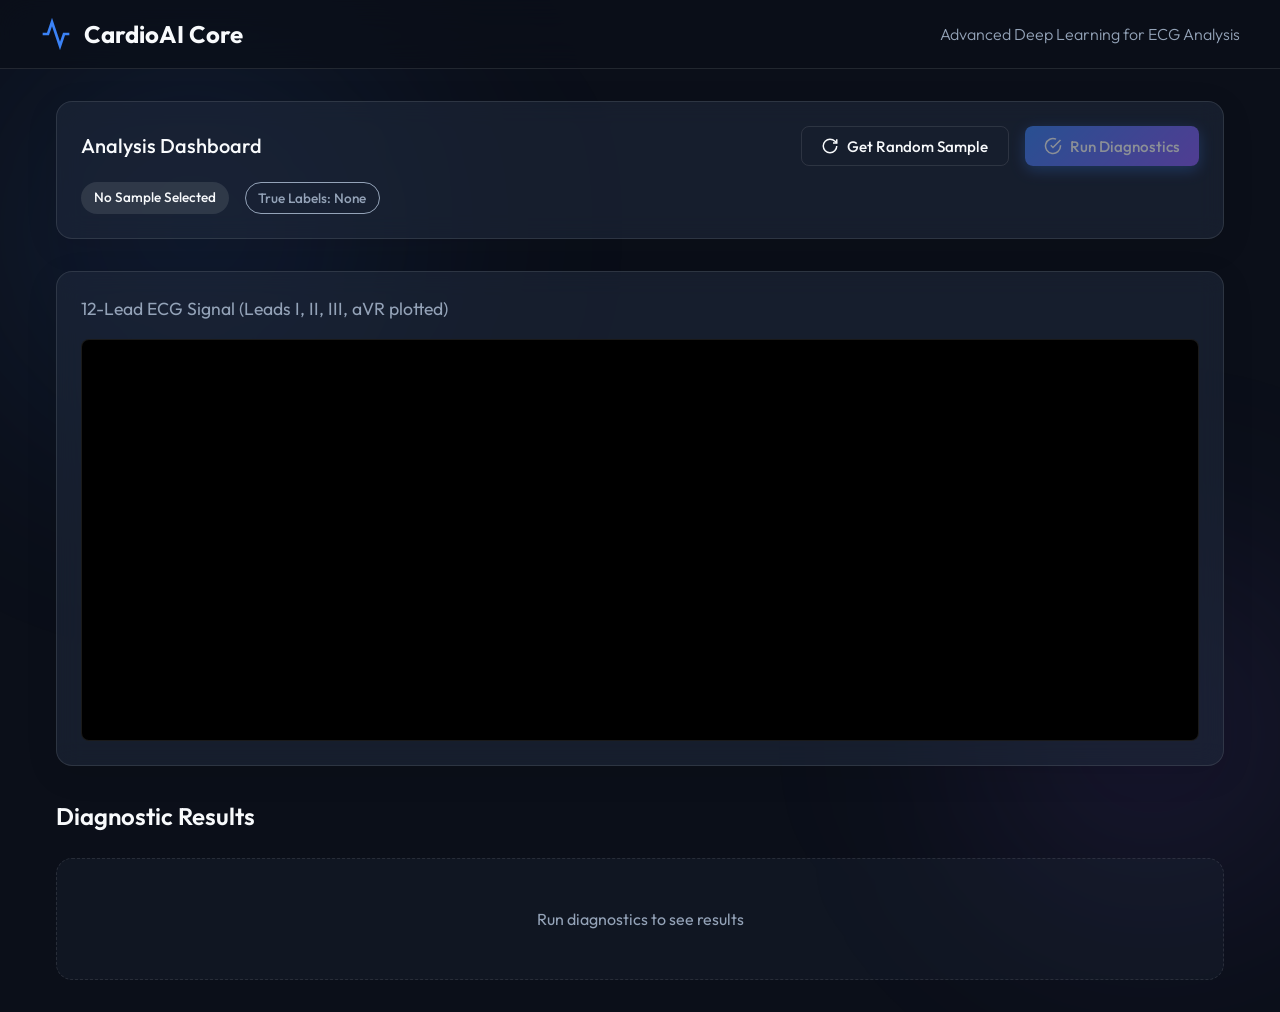
==== src/webapp/static/index.html @ 7f87bcef "demo" ====
<!DOCTYPE html>
<html lang="en">
<head>
    <meta charset="UTF-8">
    <meta name="viewport" content="width=device-width, initial-scale=1.0">
    <title>Heart Disease Diagnosis AI</title>
    <link href="https://fonts.googleapis.com/css2?family=Outfit:wght@300;400;500;600;700&display=swap" rel="stylesheet">
    <link rel="stylesheet" href="style.css">
</head>
<body>
    <div class="blob blob-1"></div>
    <div class="blob blob-2"></div>
    
    <header class="glass-header">
        <div class="header-content">
            <div class="logo">
                <svg viewBox="0 0 24 24" width="32" height="32" stroke="currentColor" stroke-width="2" fill="none">
                    <path d="M22 12h-4l-3 9L9 3l-3 9H2"/>
                </svg>
                <h1>CardioAI Core</h1>
            </div>
            <p>Advanced Deep Learning for ECG Analysis</p>
        </div>
    </header>

    <main class="container">
        <section class="control-panel glass-panel">
            <div class="panel-header">
                <h2>Analysis Dashboard</h2>
                <div class="actions">
                    <button id="btn-sample" class="btn btn-primary">
                        <svg viewBox="0 0 24 24" width="18" height="18" stroke="currentColor" stroke-width="2" fill="none"><path d="M21 12a9 9 0 1 1-9-9c2.52 0 4.93 1 6.74 2.74L21 8"/><path d="M21 3v5h-5"/></svg>
                        Get Random Sample
                    </button>
                    <button id="btn-predict" class="btn btn-accent" disabled>
                        <svg viewBox="0 0 24 24" width="18" height="18" stroke="currentColor" stroke-width="2" fill="none"><path d="M22 11.08V12a10 10 0 1 1-5.93-9.14"/><polyline points="22 4 12 14.01 9 11.01"/></svg>
                        Run Diagnostics
                    </button>
                </div>
            </div>
            <div class="status-indicator">
                <span class="badge" id="sample-id-badge">No Sample Selected</span>
                <span class="badge badge-outline" id="true-diag-badge">True Labels: None</span>
            </div>
        </section>

        <section class="visualization-area glass-panel">
            <div class="ecg-container">
                <div class="ecg-header">
                    <h3>12-Lead ECG Signal (Leads I, II, III, aVR plotted)</h3>
                </div>
                <!-- We will plot 4 leads out of 12 for visual clarity -->
                <div class="canvas-wrapper">
                    <canvas id="ecg-canvas"></canvas>
                </div>
            </div>
        </section>

        <section class="results-area">
            <h2 class="section-title">Diagnostic Results</h2>
            <div id="models-grid" class="models-grid">
                <!-- Model cards will be injected here by JS -->
                <div class="empty-state">
                    <p>Run diagnostics to see results</p>
                </div>
            </div>
        </section>
    </main>

    <div id="loading-overlay" class="loading-overlay hidden">
        <div class="spinner"></div>
        <p>Analyzing ECG Signals...</p>
    </div>

    <script src="app.js"></script>
</body>
</html>
---- src/webapp/static/style.css ----
:root {
    --bg-color: #0b0f19;
    --text-main: #f8fafc;
    --text-muted: #94a3b8;
    --panel-bg: rgba(30, 41, 59, 0.6);
    --panel-border: rgba(255, 255, 255, 0.1);
    --accent: #3b82f6;
    --accent-hover: #2563eb;
    --accent-glow: rgba(59, 130, 246, 0.5);
    
    --success: #10b981;
    --danger: #ef4444;
    --warning: #f59e0b;
    --brand-gradient: linear-gradient(135deg, #3b82f6, #8b5cf6);
}

* {
    box-sizing: border-box;
    margin: 0;
    padding: 0;
}

body {
    font-family: 'Outfit', -apple-system, sans-serif;
    background-color: var(--bg-color);
    color: var(--text-main);
    line-height: 1.5;
    min-height: 100vh;
    overflow-x: hidden;
    position: relative;
}

/* Background Gradients */
.blob {
    position: fixed;
    border-radius: 50%;
    filter: blur(100px);
    z-index: -1;
    animation: float 20s infinite alternate;
}
.blob-1 {
    width: 50vw;
    height: 50vw;
    background: radial-gradient(circle, rgba(59,130,246,0.15) 0%, transparent 70%);
    top: -10%; left: -10%;
}
.blob-2 {
    width: 40vw;
    height: 40vw;
    background: radial-gradient(circle, rgba(139,92,246,0.15) 0%, transparent 70%);
    bottom: -10%; right: -10%;
    animation-delay: -5s;
}

@keyframes float {
    0% { transform: translate(0, 0) scale(1); }
    100% { transform: translate(50px, 50px) scale(1.1); }
}

/* Glassmorphism Classes */
.glass-header {
    background: rgba(11, 15, 25, 0.7);
    backdrop-filter: blur(16px);
    -webkit-backdrop-filter: blur(16px);
    border-bottom: 1px solid var(--panel-border);
    padding: 1rem 2rem;
    position: sticky;
    top: 0;
    z-index: 100;
}

.glass-panel {
    background: var(--panel-bg);
    backdrop-filter: blur(12px);
    -webkit-backdrop-filter: blur(12px);
    border: 1px solid var(--panel-border);
    border-radius: 16px;
    padding: 1.5rem;
    box-shadow: 0 8px 32px rgba(0, 0, 0, 0.1);
}

/* Header */
.header-content {
    max-width: 1200px;
    margin: 0 auto;
    display: flex;
    justify-content: space-between;
    align-items: center;
}
.logo {
    display: flex;
    align-items: center;
    gap: 0.75rem;
    color: var(--accent);
}
.logo h1 {
    font-size: 1.5rem;
    font-weight: 700;
    color: var(--text-main);
}
.header-content p {
    color: var(--text-muted);
    font-weight: 300;
}

/* Container */
.container {
    max-width: 1200px;
    margin: 2rem auto;
    padding: 0 1rem;
    display: grid;
    gap: 2rem;
}

/* Control Panel */
.panel-header {
    display: flex;
    justify-content: space-between;
    align-items: center;
    margin-bottom: 1rem;
}
.panel-header h2 {
    font-size: 1.25rem;
    font-weight: 500;
}
.actions {
    display: flex;
    gap: 1rem;
}

/* Buttons */
.btn {
    display: inline-flex;
    align-items: center;
    gap: 0.5rem;
    padding: 0.6rem 1.2rem;
    border-radius: 8px;
    border: none;
    font-family: inherit;
    font-weight: 500;
    font-size: 0.95rem;
    cursor: pointer;
    transition: all 0.25s ease;
}
.btn:disabled {
    opacity: 0.5;
    cursor: not-allowed;
}

.btn-primary {
    background: transparent;
    color: var(--text-main);
    border: 1px solid var(--panel-border);
}
.btn-primary:hover:not(:disabled) {
    background: rgba(255,255,255,0.05);
    border-color: rgba(255,255,255,0.2);
}

.btn-accent {
    background: var(--brand-gradient);
    color: white;
    box-shadow: 0 4px 15px var(--accent-glow);
}
.btn-accent:hover:not(:disabled) {
    transform: translateY(-2px);
    box-shadow: 0 6px 20px var(--accent-glow);
}

/* Status Badges */
.status-indicator {
    display: flex;
    gap: 1rem;
}
.badge {
    padding: 0.3rem 0.8rem;
    border-radius: 20px;
    font-size: 0.85rem;
    font-weight: 500;
    background: rgba(255,255,255,0.1);
}
.badge-outline {
    background: transparent;
    border: 1px solid var(--text-muted);
    color: var(--text-muted);
}

/* ECG Visualization */
.ecg-container {
    width: 100%;
}
.ecg-header {
    margin-bottom: 1rem;
}
.ecg-header h3 {
    font-size: 1.1rem;
    font-weight: 400;
    color: var(--text-muted);
}
.canvas-wrapper {
    width: 100%;
    background: #000;
    border-radius: 8px;
    overflow: hidden;
    position: relative;
    border: 1px solid var(--panel-border);
}
#ecg-canvas {
    width: 100%;
    height: 400px;
    display: block;
}

/* Results Area */
.section-title {
    margin-bottom: 1.5rem;
    font-size: 1.5rem;
    font-weight: 600;
}
.models-grid {
    display: grid;
    grid-template-columns: repeat(auto-fill, minmax(280px, 1fr));
    gap: 1.5rem;
}
.empty-state {
    grid-column: 1 / -1;
    text-align: center;
    padding: 3rem;
    background: rgba(30, 41, 59, 0.3);
    border: 1px dashed var(--panel-border);
    border-radius: 16px;
    color: var(--text-muted);
}

/* Model Cards */
.model-card {
    background: rgba(30, 41, 59, 0.8);
    backdrop-filter: blur(12px);
    border: 1px solid var(--panel-border);
    border-radius: 12px;
    padding: 1.5rem;
    transition: transform 0.3s ease, box-shadow 0.3s ease;
}
.model-card:hover {
    transform: translateY(-5px);
    border-color: rgba(255, 255, 255, 0.2);
    box-shadow: 0 10px 30px rgba(0, 0, 0, 0.2);
}
.model-name {
    font-size: 1.25rem;
    font-weight: 600;
    margin-bottom: 1rem;
    color: var(--accent);
    display: flex;
    justify-content: space-between;
    align-items: center;
    border-bottom: 1px solid rgba(255,255,255,0.05);
    padding-bottom: 0.75rem;
}

.pred-list {
    list-style: none;
}
.pred-item {
    display: flex;
    justify-content: space-between;
    align-items: center;
    padding: 0.5rem 0;
    font-size: 0.95rem;
}
.pred-class {
    font-weight: 500;
}
.pred-prob {
    font-family: monospace;
    color: var(--text-muted);
}
.pred-bar-container {
    width: 100%;
    height: 4px;
    background: rgba(255,255,255,0.1);
    border-radius: 2px;
    margin-top: 4px;
    overflow: hidden;
}
.pred-bar {
    height: 100%;
    border-radius: 2px;
    transition: width 1s cubic-bezier(0.4, 0, 0.2, 1);
}
.high-prob { color: var(--success); }
.high-prob .pred-bar { background: var(--success); }

/* Loading Overlay */
.loading-overlay {
    position: fixed;
    top: 0; left: 0; right: 0; bottom: 0;
    background: rgba(11, 15, 25, 0.85);
    backdrop-filter: blur(8px);
    z-index: 1000;
    display: flex;
    flex-direction: column;
    justify-content: center;
    align-items: center;
    gap: 1rem;
}
.loading-overlay.hidden {
    display: none;
}
.spinner {
    width: 40px;
    height: 40px;
    border: 3px solid rgba(255,255,255,0.1);
    border-top-color: var(--accent);
    border-radius: 50%;
    animation: spin 1s linear infinite;
}
@keyframes spin {
    100% { transform: rotate(360deg); }
}

/* Animations */
.slide-up {
    animation: slideUp 0.5s cubic-bezier(0.16, 1, 0.3, 1);
}
@keyframes slideUp {
    from { opacity: 0; transform: translateY(20px); }
    to { opacity: 1; transform: translateY(0); }
}
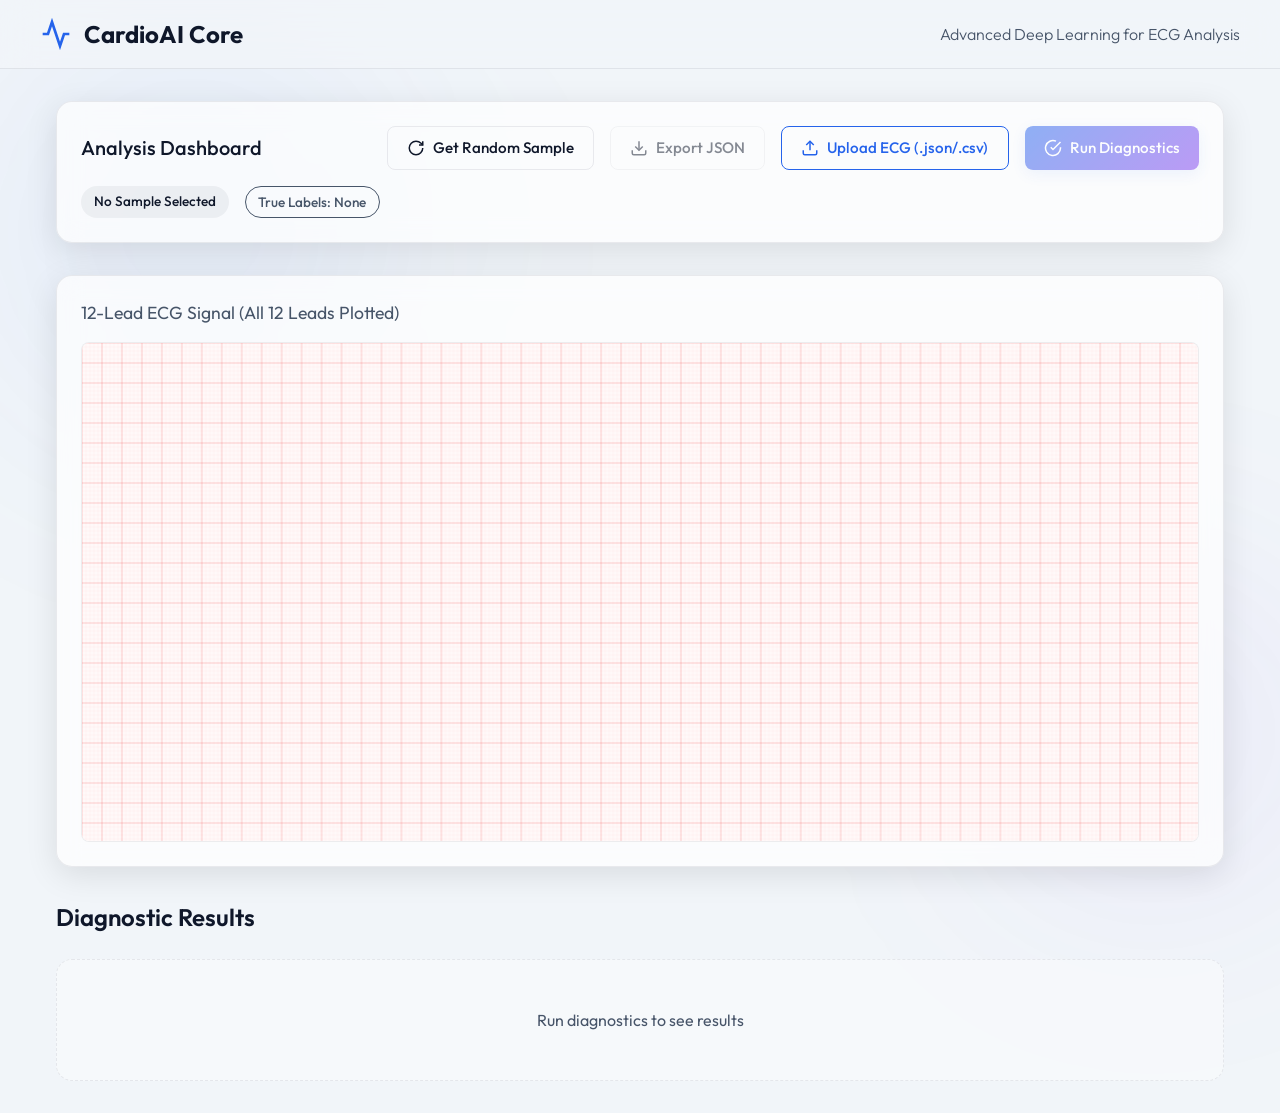
==== commit eaae5407: "." ====
--- a/src/webapp/static/index.html
+++ b/src/webapp/static/index.html
@@ -32,6 +32,15 @@
                         <svg viewBox="0 0 24 24" width="18" height="18" stroke="currentColor" stroke-width="2" fill="none"><path d="M21 12a9 9 0 1 1-9-9c2.52 0 4.93 1 6.74 2.74L21 8"/><path d="M21 3v5h-5"/></svg>
                         Get Random Sample
                     </button>
+                    <button id="btn-export" class="btn btn-primary" disabled>
+                        <svg viewBox="0 0 24 24" width="18" height="18" stroke="currentColor" stroke-width="2" fill="none"><path d="M21 15v4a2 2 0 0 1-2 2H5a2 2 0 0 1-2-2v-4"/><polyline points="7 10 12 15 17 10"/><line x1="12" y1="15" x2="12" y2="3"/></svg>
+                        Export JSON
+                    </button>
+                    <label for="file-upload" class="btn btn-secondary">
+                        <svg viewBox="0 0 24 24" width="18" height="18" stroke="currentColor" stroke-width="2" fill="none"><path d="M21 15v4a2 2 0 0 1-2 2H5a2 2 0 0 1-2-2v-4"/><polyline points="17 8 12 3 7 8"/><line x1="12" y1="3" x2="12" y2="15"/></svg>
+                        Upload ECG (.json/.csv)
+                    </label>
+                    <input id="file-upload" type="file" accept=".json,.csv" style="display: none;" />
                     <button id="btn-predict" class="btn btn-accent" disabled>
                         <svg viewBox="0 0 24 24" width="18" height="18" stroke="currentColor" stroke-width="2" fill="none"><path d="M22 11.08V12a10 10 0 1 1-5.93-9.14"/><polyline points="22 4 12 14.01 9 11.01"/></svg>
                         Run Diagnostics
@@ -47,9 +56,9 @@
         <section class="visualization-area glass-panel">
             <div class="ecg-container">
                 <div class="ecg-header">
-                    <h3>12-Lead ECG Signal (Leads I, II, III, aVR plotted)</h3>
+                    <h3>12-Lead ECG Signal (All 12 Leads Plotted)</h3>
                 </div>
-                <!-- We will plot 4 leads out of 12 for visual clarity -->
+                <!-- Scrollable container displaying all 12 ECG leads -->
                 <div class="canvas-wrapper">
                     <canvas id="ecg-canvas"></canvas>
                 </div>
--- a/src/webapp/static/style.css
+++ b/src/webapp/static/style.css
@@ -1,17 +1,17 @@
 :root {
-    --bg-color: #0b0f19;
-    --text-main: #f8fafc;
-    --text-muted: #94a3b8;
-    --panel-bg: rgba(30, 41, 59, 0.6);
-    --panel-border: rgba(255, 255, 255, 0.1);
-    --accent: #3b82f6;
-    --accent-hover: #2563eb;
-    --accent-glow: rgba(59, 130, 246, 0.5);
+    --bg-color: #f1f5f9; /* Slate 100 for clean light background */
+    --text-main: #0f172a; /* Slate 900 for dark text */
+    --text-muted: #475569; /* Slate 600 for secondary text */
+    --panel-bg: rgba(255, 255, 255, 0.7); /* White glassmorphism panel */
+    --panel-border: rgba(15, 23, 42, 0.08); /* Soft slate border */
+    --accent: #2563eb; /* Primary clinical blue */
+    --accent-hover: #1d4ed8;
+    --accent-glow: rgba(37, 99, 235, 0.15);
     
-    --success: #10b981;
-    --danger: #ef4444;
-    --warning: #f59e0b;
-    --brand-gradient: linear-gradient(135deg, #3b82f6, #8b5cf6);
+    --success: #059669; /* Rich green for active/correct predictions */
+    --danger: #dc2626;
+    --warning: #d97706;
+    --brand-gradient: linear-gradient(135deg, #2563eb, #7c3aed);
 }
 
 * {
@@ -41,13 +41,13 @@
 .blob-1 {
     width: 50vw;
     height: 50vw;
-    background: radial-gradient(circle, rgba(59,130,246,0.15) 0%, transparent 70%);
+    background: radial-gradient(circle, rgba(37, 99, 235, 0.08) 0%, transparent 70%);
     top: -10%; left: -10%;
 }
 .blob-2 {
     width: 40vw;
     height: 40vw;
-    background: radial-gradient(circle, rgba(139,92,246,0.15) 0%, transparent 70%);
+    background: radial-gradient(circle, rgba(124, 58, 237, 0.08) 0%, transparent 70%);
     bottom: -10%; right: -10%;
     animation-delay: -5s;
 }
@@ -59,7 +59,7 @@
 
 /* Glassmorphism Classes */
 .glass-header {
-    background: rgba(11, 15, 25, 0.7);
+    background: rgba(241, 245, 249, 0.85);
     backdrop-filter: blur(16px);
     -webkit-backdrop-filter: blur(16px);
     border-bottom: 1px solid var(--panel-border);
@@ -153,8 +153,17 @@
     border: 1px solid var(--panel-border);
 }
 .btn-primary:hover:not(:disabled) {
-    background: rgba(255,255,255,0.05);
-    border-color: rgba(255,255,255,0.2);
+    background: rgba(15,23,42,0.05);
+    border-color: rgba(15,23,42,0.15);
+}
+
+.btn-secondary {
+    background: transparent;
+    color: var(--accent);
+    border: 1px solid var(--accent);
+}
+.btn-secondary:hover:not(:disabled) {
+    background: rgba(37, 99, 235, 0.08);
 }
 
 .btn-accent {
@@ -177,7 +186,8 @@
     border-radius: 20px;
     font-size: 0.85rem;
     font-weight: 500;
-    background: rgba(255,255,255,0.1);
+    background: rgba(15,23,42,0.05);
+    color: var(--text-main);
 }
 .badge-outline {
     background: transparent;
@@ -199,15 +209,16 @@
 }
 .canvas-wrapper {
     width: 100%;
-    background: #000;
+    height: 500px;
+    background: #fff; /* Classic ECG grid white/pink paper */
     border-radius: 8px;
-    overflow: hidden;
+    overflow-y: auto;
     position: relative;
     border: 1px solid var(--panel-border);
 }
 #ecg-canvas {
     width: 100%;
-    height: 400px;
+    height: 1200px;
     display: block;
 }
 
@@ -226,7 +237,7 @@
     grid-column: 1 / -1;
     text-align: center;
     padding: 3rem;
-    background: rgba(30, 41, 59, 0.3);
+    background: rgba(255, 255, 255, 0.4);
     border: 1px dashed var(--panel-border);
     border-radius: 16px;
     color: var(--text-muted);
@@ -234,17 +245,18 @@
 
 /* Model Cards */
 .model-card {
-    background: rgba(30, 41, 59, 0.8);
+    background: rgba(255, 255, 255, 0.75);
     backdrop-filter: blur(12px);
     border: 1px solid var(--panel-border);
     border-radius: 12px;
     padding: 1.5rem;
     transition: transform 0.3s ease, box-shadow 0.3s ease;
+    box-shadow: 0 4px 16px rgba(15,23,42,0.03);
 }
 .model-card:hover {
     transform: translateY(-5px);
-    border-color: rgba(255, 255, 255, 0.2);
-    box-shadow: 0 10px 30px rgba(0, 0, 0, 0.2);
+    border-color: rgba(15, 23, 42, 0.15);
+    box-shadow: 0 10px 30px rgba(15, 23, 42, 0.06);
 }
 .model-name {
     font-size: 1.25rem;
@@ -254,7 +266,7 @@
     display: flex;
     justify-content: space-between;
     align-items: center;
-    border-bottom: 1px solid rgba(255,255,255,0.05);
+    border-bottom: 1px solid rgba(15,23,42,0.06);
     padding-bottom: 0.75rem;
 }
 
@@ -278,7 +290,7 @@
 .pred-bar-container {
     width: 100%;
     height: 4px;
-    background: rgba(255,255,255,0.1);
+    background: rgba(15,23,42,0.08);
     border-radius: 2px;
     margin-top: 4px;
     overflow: hidden;
@@ -295,7 +307,7 @@
 .loading-overlay {
     position: fixed;
     top: 0; left: 0; right: 0; bottom: 0;
-    background: rgba(11, 15, 25, 0.85);
+    background: rgba(241, 245, 249, 0.85);
     backdrop-filter: blur(8px);
     z-index: 1000;
     display: flex;
@@ -310,7 +322,7 @@
 .spinner {
     width: 40px;
     height: 40px;
-    border: 3px solid rgba(255,255,255,0.1);
+    border: 3px solid rgba(15,23,42,0.08);
     border-top-color: var(--accent);
     border-radius: 50%;
     animation: spin 1s linear infinite;
